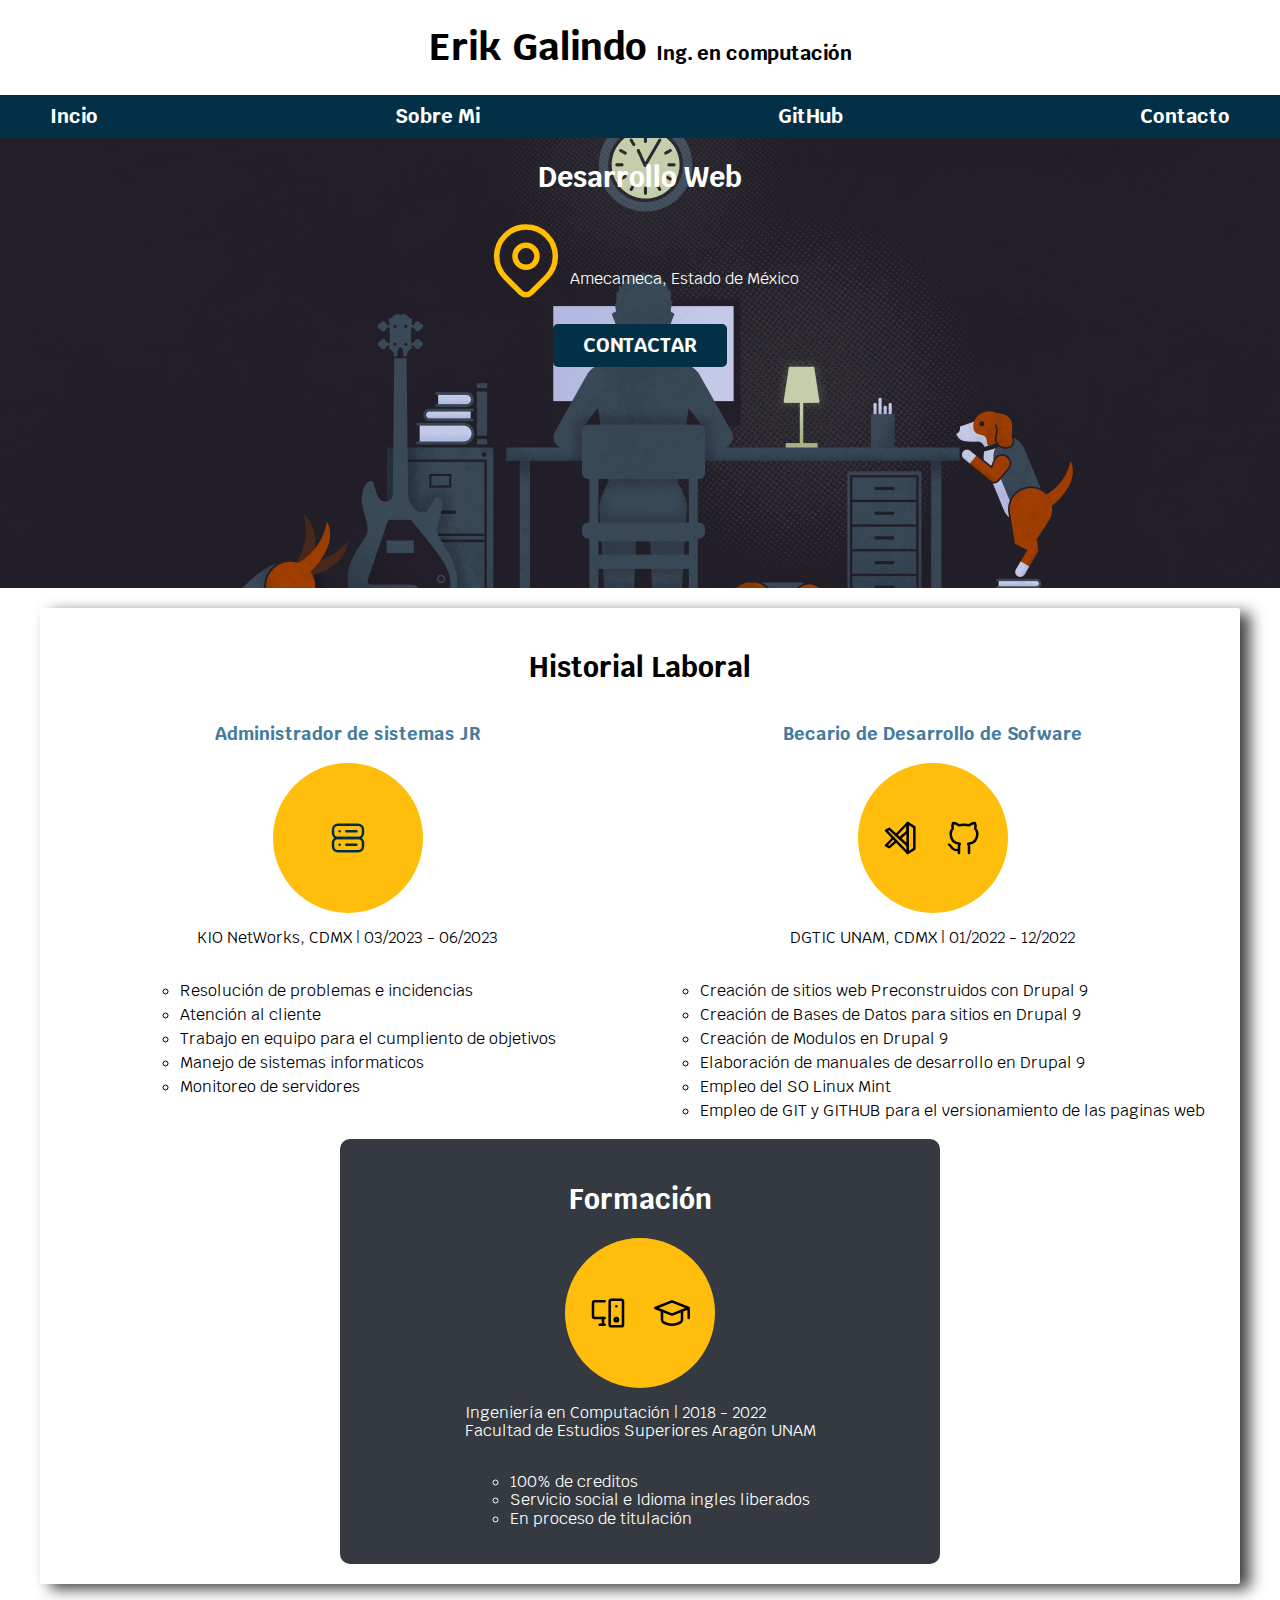
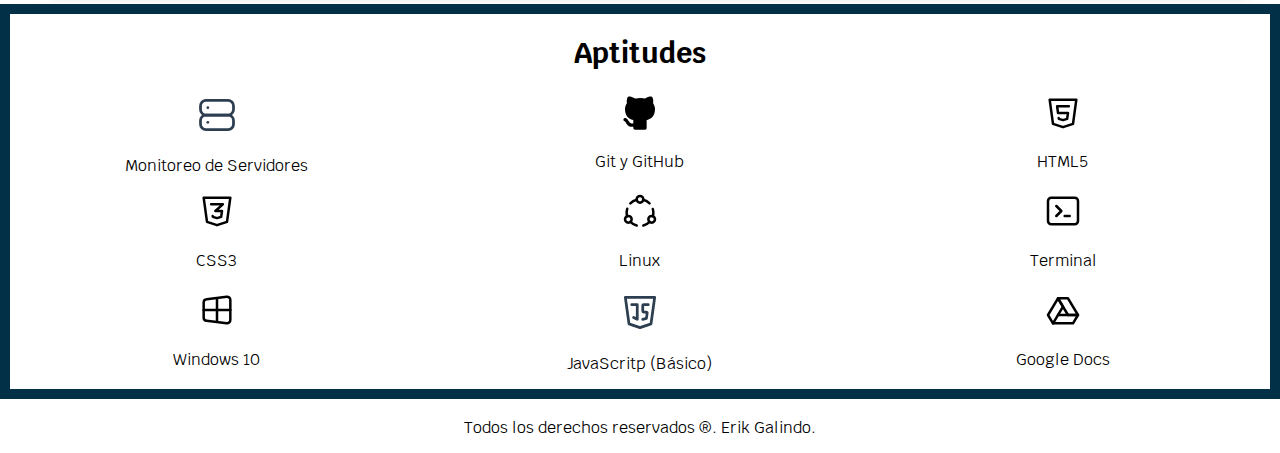
==== index.html @ aedd3368 "Agregando enlace al boton de contacto" ====
<!DOCTYPE html>
<html lang="en">

<head>
    <meta charset="UTF-8">
    <meta name="viewport" content="width=device-width, initial-scale=1.0">
    <title>Mi primer CV en Web</title>
    <link rel="stylesheet" href="./css/normalize.css" as="style">
    <link rel="stylesheet" href="./css/normalize.css">
    <link rel="preconnect" href="https://fonts.googleapis.com">
    <link rel="preconnect" href="https://fonts.gstatic.com" crossorigin>
    <link
        href="https://fonts.googleapis.com/css2?family=Krub:wght@700&family=Staatliches&family=Work+Sans:wght@300&display=swap"
        rel="stylesheet">
    <link rel="stylesheet" href="./css/styles.css">
</head>

<body>
    <header>
        <h1 class="titulo">Erik Galindo <span>Ing. en computación</span></h1>
    </header>

    <div class="nav-bg">
        <nav class="navegacion-principal contenedor">
            <a href="#" target="_blank">Incio</a>
            <a href="#" target="_blank">Sobre Mi</a>
            <a href="#" target="_blank">GitHub</a>
            <a href="#" target="_blank">Contacto</a>
        </nav>
    </div>

    <section class="hero">
        <div class="contenido-hero">
            <h2>Desarrollo Web</h2>
            <div class="ubicacion">
                <svg xmlns="http://www.w3.org/2000/svg" class="icon icon-tabler icon-tabler-map-pin" width="88"
                    height="88" viewBox="0 0 24 24" stroke-width="1.5" stroke="#ffbf00" fill="none"
                    stroke-linecap="round" stroke-linejoin="round">
                    <path stroke="none" d="M0 0h24v24H0z" fill="none" />
                    <path d="M9 11a3 3 0 1 0 6 0a3 3 0 0 0 -6 0" />
                    <path d="M17.657 16.657l-4.243 4.243a2 2 0 0 1 -2.827 0l-4.244 -4.243a8 8 0 1 1 11.314 0z" />
                </svg>
                <p> Amecameca, Estado de México</p>
            </div>
            <a class="boton" href="https://wa.me/5635908563">Contactar</a>
        </div>
    </section>

    <main class="contenedor sombra">
        <h2>Historial Laboral</h2>
        <div class="historial-laboral">
            <section class="historia-laboral">
                <h3>Administrador de sistemas JR</h3>
                <div class="iconos">
                    <svg xmlns="http://www.w3.org/2000/svg" class="icon icon-tabler icon-tabler-server-2" width="40"
                        height="40" viewBox="0 0 24 24" stroke-width="1.5" stroke="#003049" fill="none"
                        stroke-linecap="round" stroke-linejoin="round">
                        <path stroke="none" d="M0 0h24v24H0z" fill="none" />
                        <path d="M3 4m0 3a3 3 0 0 1 3 -3h12a3 3 0 0 1 3 3v2a3 3 0 0 1 -3 3h-12a3 3 0 0 1 -3 -3z" />
                        <path d="M3 12m0 3a3 3 0 0 1 3 -3h12a3 3 0 0 1 3 3v2a3 3 0 0 1 -3 3h-12a3 3 0 0 1 -3 -3z" />
                        <path d="M7 8l0 .01" />
                        <path d="M7 16l0 .01" />
                        <path d="M11 8h6" />
                        <path d="M11 16h6" />
                    </svg>
                </div>

                <p>KIO NetWorks, CDMX | 03/2023 - 06/2023</p>
                <ul>
                    <li>Resolución de problemas e incidencias</li>
                    <li>Atención al cliente</li>
                    <li>Trabajo en equipo para el cumpliento de objetivos</li>
                    <li>Manejo de sistemas informaticos</li>
                    <li>Monitoreo de servidores</li>
                </ul>
            </section>

            <section class="historia-laboral">
                <h3>Becario de Desarrollo de Sofware</h3>
                <div class="iconos">
                    <svg xmlns="http://www.w3.org/2000/svg" class="icon icon-tabler icon-tabler-brand-vscode" width="40"
                        height="40" viewBox="0 0 24 24" stroke-width="1.5" stroke="#000000" fill="none"
                        stroke-linecap="round" stroke-linejoin="round">
                        <path stroke="none" d="M0 0h24v24H0z" fill="none" />
                        <path d="M16 3v18l4 -2.5v-13z" />
                        <path
                            d="M9.165 13.903l-4.165 3.597l-2 -1l4.333 -4.5m1.735 -1.802l6.932 -7.198v5l-4.795 4.141" />
                        <path d="M16 16.5l-11 -10l-2 1l13 13.5" />
                    </svg>
                    <svg xmlns="http://www.w3.org/2000/svg" class="icon icon-tabler icon-tabler-brand-github" width="40"
                        height="40" viewBox="0 0 24 24" stroke-width="1.5" stroke="#000000" fill="none"
                        stroke-linecap="round" stroke-linejoin="round">
                        <path stroke="none" d="M0 0h24v24H0z" fill="none" />
                        <path
                            d="M9 19c-4.3 1.4 -4.3 -2.5 -6 -3m12 5v-3.5c0 -1 .1 -1.4 -.5 -2c2.8 -.3 5.5 -1.4 5.5 -6a4.6 4.6 0 0 0 -1.3 -3.2a4.2 4.2 0 0 0 -.1 -3.2s-1.1 -.3 -3.5 1.3a12.3 12.3 0 0 0 -6.2 0c-2.4 -1.6 -3.5 -1.3 -3.5 -1.3a4.2 4.2 0 0 0 -.1 3.2a4.6 4.6 0 0 0 -1.3 3.2c0 4.6 2.7 5.7 5.5 6c-.6 .6 -.6 1.2 -.5 2v3.5" />
                    </svg>
                </div>
                <p>DGTIC UNAM, CDMX | 01/2022 - 12/2022</p>
                <ul>
                    <li>Creación de sitios web Preconstruidos con Drupal 9</li>
                    <li>Creación de Bases de Datos para sitios en Drupal 9</li>
                    <li>Creación de Modulos en Drupal 9</li>
                    <li>Elaboración de manuales de desarrollo en Drupal 9</li>
                    <li>Empleo del SO Linux Mint</li>
                    <li>Empleo de GIT y GITHUB para el versionamiento de las paginas web</li>
                </ul>
            </section>
        </div>

        <section class="formacion">
            <h2>Formación</h2>
            <div class="iconos">
                <svg xmlns="http://www.w3.org/2000/svg" class="icon icon-tabler icon-tabler-devices-2" width="40"
                    height="40" viewBox="0 0 24 24" stroke-width="1.5" stroke="#000000" fill="none"
                    stroke-linecap="round" stroke-linejoin="round">
                    <path stroke="none" d="M0 0h24v24H0z" fill="none" />
                    <path d="M10 15h-6a1 1 0 0 1 -1 -1v-8a1 1 0 0 1 1 -1h6" />
                    <path d="M13 4m0 1a1 1 0 0 1 1 -1h6a1 1 0 0 1 1 1v14a1 1 0 0 1 -1 1h-6a1 1 0 0 1 -1 -1z" />
                    <path d="M7 19l3 0" />
                    <path d="M17 8l0 .01" />
                    <path d="M17 16m-1 0a1 1 0 1 0 2 0a1 1 0 1 0 -2 0" />
                    <path d="M9 15l0 4" />
                </svg>
                <svg xmlns="http://www.w3.org/2000/svg" class="icon icon-tabler icon-tabler-school" width="40"
                    height="40" viewBox="0 0 24 24" stroke-width="1.5" stroke="#000000" fill="none"
                    stroke-linecap="round" stroke-linejoin="round">
                    <path stroke="none" d="M0 0h24v24H0z" fill="none" />
                    <path d="M22 9l-10 -4l-10 4l10 4l10 -4v6" />
                    <path d="M6 10.6v5.4a6 3 0 0 0 12 0v-5.4" />
                </svg>
            </div>

            <p>
                Ingeniería en Computación | 2018 - 2022
                <br>
                Facultad de Estudios Superiores Aragón UNAM
            </p>

            <ul class="trayectoria">
                <li>100% de creditos</li>
                <li>Servicio social e Idioma ingles liberados</li>
                <li>En proceso de titulación</li>
            </ul>
        </section>


    </main>

    <section class="aptitudes">
        <h2>Aptitudes</h2>
        <div class="habilidades">
            <div class="habilidad">
                <svg xmlns="http://www.w3.org/2000/svg" class="icon icon-tabler icon-tabler-server" width="44"
                    height="44" viewBox="0 0 24 24" stroke-width="1.5" stroke="#2c3e50" fill="none"
                    stroke-linecap="round" stroke-linejoin="round">
                    <path stroke="none" d="M0 0h24v24H0z" fill="none" />
                    <path d="M3 4m0 3a3 3 0 0 1 3 -3h12a3 3 0 0 1 3 3v2a3 3 0 0 1 -3 3h-12a3 3 0 0 1 -3 -3z" />
                    <path d="M3 12m0 3a3 3 0 0 1 3 -3h12a3 3 0 0 1 3 3v2a3 3 0 0 1 -3 3h-12a3 3 0 0 1 -3 -3z" />
                    <path d="M7 8l0 .01" />
                    <path d="M7 16l0 .01" />
                </svg>
                <p>Monitoreo de Servidores</p>
            </div>
            <div class="habilidad">
                <svg xmlns="http://www.w3.org/2000/svg" class="icon icon-tabler icon-tabler-brand-github-filled"
                    width="40" height="40" viewBox="0 0 24 24" stroke-width="1.5" stroke="#000000" fill="none"
                    stroke-linecap="round" stroke-linejoin="round">
                    <path stroke="none" d="M0 0h24v24H0z" fill="none" />
                    <path
                        d="M5.315 2.1c.791 -.113 1.9 .145 3.333 .966l.272 .161l.16 .1l.397 -.083a13.3 13.3 0 0 1 4.59 -.08l.456 .08l.396 .083l.161 -.1c1.385 -.84 2.487 -1.17 3.322 -1.148l.164 .008l.147 .017l.076 .014l.05 .011l.144 .047a1 1 0 0 1 .53 .514a5.2 5.2 0 0 1 .397 2.91l-.047 .267l-.046 .196l.123 .163c.574 .795 .93 1.728 1.03 2.707l.023 .295l.007 .272c0 3.855 -1.659 5.883 -4.644 6.68l-.245 .061l-.132 .029l.014 .161l.008 .157l.004 .365l-.002 .213l-.003 3.834a1 1 0 0 1 -.883 .993l-.117 .007h-6a1 1 0 0 1 -.993 -.883l-.007 -.117v-.734c-1.818 .26 -3.03 -.424 -4.11 -1.878l-.535 -.766c-.28 -.396 -.455 -.579 -.589 -.644l-.048 -.019a1 1 0 0 1 .564 -1.918c.642 .188 1.074 .568 1.57 1.239l.538 .769c.76 1.079 1.36 1.459 2.609 1.191l.001 -.678l-.018 -.168a5.03 5.03 0 0 1 -.021 -.824l.017 -.185l.019 -.12l-.108 -.024c-2.976 -.71 -4.703 -2.573 -4.875 -6.139l-.01 -.31l-.004 -.292a5.6 5.6 0 0 1 .908 -3.051l.152 -.222l.122 -.163l-.045 -.196a5.2 5.2 0 0 1 .145 -2.642l.1 -.282l.106 -.253a1 1 0 0 1 .529 -.514l.144 -.047l.154 -.03z"
                        stroke-width="0" fill="currentColor" />
                </svg>
                <p>Git y GitHub</p>
            </div>
            <div class="habilidad">
                <svg xmlns="http://www.w3.org/2000/svg" class="icon icon-tabler icon-tabler-brand-html5" width="40"
                    height="40" viewBox="0 0 24 24" stroke-width="1.5" stroke="#000000" fill="none"
                    stroke-linecap="round" stroke-linejoin="round">
                    <path stroke="none" d="M0 0h24v24H0z" fill="none" />
                    <path d="M20 4l-2 14.5l-6 2l-6 -2l-2 -14.5z" />
                    <path d="M15.5 8h-7l.5 4h6l-.5 3.5l-2.5 .75l-2.5 -.75l-.1 -.5" />
                </svg>
                <p>HTML5</p>
            </div>
            <div class="habilidad">
                <svg xmlns="http://www.w3.org/2000/svg" class="icon icon-tabler icon-tabler-brand-css3" width="40"
                    height="40" viewBox="0 0 24 24" stroke-width="1.5" stroke="#000000" fill="none"
                    stroke-linecap="round" stroke-linejoin="round">
                    <path stroke="none" d="M0 0h24v24H0z" fill="none" />
                    <path d="M20 4l-2 14.5l-6 2l-6 -2l-2 -14.5z" />
                    <path d="M8.5 8h7l-4.5 4h4l-.5 3.5l-2.5 .75l-2.5 -.75l-.1 -.5" />
                </svg>
                <p>CSS3</p>
            </div>
            <div class="habilidad">
                <svg xmlns="http://www.w3.org/2000/svg" class="icon icon-tabler icon-tabler-brand-ubuntu" width="40"
                    height="40" viewBox="0 0 24 24" stroke-width="1.5" stroke="#000000" fill="none"
                    stroke-linecap="round" stroke-linejoin="round">
                    <path stroke="none" d="M0 0h24v24H0z" fill="none" />
                    <path d="M12 5m-2 0a2 2 0 1 0 4 0a2 2 0 1 0 -4 0" />
                    <path
                        d="M17.723 7.41a7.992 7.992 0 0 0 -3.74 -2.162m-3.971 0a7.993 7.993 0 0 0 -3.789 2.216m-1.881 3.215a8 8 0 0 0 -.342 2.32c0 .738 .1 1.453 .287 2.132m1.96 3.428a7.993 7.993 0 0 0 3.759 2.19m4 0a7.993 7.993 0 0 0 3.747 -2.186m1.962 -3.43a8.008 8.008 0 0 0 .287 -2.131c0 -.764 -.107 -1.503 -.307 -2.203" />
                    <path d="M5 17m-2 0a2 2 0 1 0 4 0a2 2 0 1 0 -4 0" />
                    <path d="M19 17m-2 0a2 2 0 1 0 4 0a2 2 0 1 0 -4 0" />
                </svg>
                <p>Linux</p>
            </div>
            <div class="habilidad">
                <svg xmlns="http://www.w3.org/2000/svg" class="icon icon-tabler icon-tabler-terminal-2" width="40"
                    height="40" viewBox="0 0 24 24" stroke-width="1.5" stroke="#000000" fill="none"
                    stroke-linecap="round" stroke-linejoin="round">
                    <path stroke="none" d="M0 0h24v24H0z" fill="none" />
                    <path d="M8 9l3 3l-3 3" />
                    <path d="M13 15l3 0" />
                    <path d="M3 4m0 2a2 2 0 0 1 2 -2h14a2 2 0 0 1 2 2v12a2 2 0 0 1 -2 2h-14a2 2 0 0 1 -2 -2z" />
                </svg>
                <p>Terminal</p>
            </div>
            <div class="habilidad">
                <svg xmlns="http://www.w3.org/2000/svg" class="icon icon-tabler icon-tabler-brand-windows" width="40"
                    height="40" viewBox="0 0 24 24" stroke-width="1.5" stroke="#000000" fill="none"
                    stroke-linecap="round" stroke-linejoin="round">
                    <path stroke="none" d="M0 0h24v24H0z" fill="none" />
                    <path
                        d="M17.8 20l-12 -1.5c-1 -.1 -1.8 -.9 -1.8 -1.9v-9.2c0 -1 .8 -1.8 1.8 -1.9l12 -1.5c1.2 -.1 2.2 .8 2.2 1.9v12.1c0 1.2 -1.1 2.1 -2.2 1.9z" />
                    <path d="M12 5l0 14" />
                    <path d="M4 12l16 0" />
                </svg>
                <p>Windows 10</p>
            </div>
            <div class="habilidad">
                <svg xmlns="http://www.w3.org/2000/svg" class="icon icon-tabler icon-tabler-brand-javascript" width="44"
                    height="44" viewBox="0 0 24 24" stroke-width="1.5" stroke="#2c3e50" fill="none"
                    stroke-linecap="round" stroke-linejoin="round">
                    <path stroke="none" d="M0 0h24v24H0z" fill="none" />
                    <path d="M20 4l-2 14.5l-6 2l-6 -2l-2 -14.5z" />
                    <path d="M7.5 8h3v8l-2 -1" />
                    <path
                        d="M16.5 8h-2.5a.5 .5 0 0 0 -.5 .5v3a.5 .5 0 0 0 .5 .5h1.423a.5 .5 0 0 1 .495 .57l-.418 2.93l-2 .5" />
                </svg>
                <p>JavaScritp (Básico)</p>
            </div>
            <div class="habilidad">
                <svg xmlns="http://www.w3.org/2000/svg" class="icon icon-tabler icon-tabler-brand-google-drive"
                    width="40" height="40" viewBox="0 0 24 24" stroke-width="1.5" stroke="#000000" fill="none"
                    stroke-linecap="round" stroke-linejoin="round">
                    <path stroke="none" d="M0 0h24v24H0z" fill="none" />
                    <path d="M12 10l-6 10l-3 -5l6 -10z" />
                    <path d="M9 15h12l-3 5h-12" />
                    <path d="M15 15l-6 -10h6l6 10z" />
                </svg>
                <p>Google Docs</p>
            </div>
        </div>

    </section>

    <footer class="pie-pagina">
        <p>
            Todos los derechos reservados &reg;. Erik Galindo.
        </p>
    </footer>

</body>

</html>
---- css/styles.css ----
/*Definiendo varibles para emplear en los estilos*/
:root {
  --blanco: #ffffff;
  --azul: #023047;
  --amarillo: #fca311;
  --iconos: #ffbe0b;
  --formacion: #343a40;
  --historial-lab: #457b9d;
}

/*Añadiendo estilos generales al proyecto*/
html {
  /*
    Lo que hacemos es formatear el valor de 1rem = 16px
    , es decir, que 1 rem equivalga a 10px, ya que el
    62.5% de 16px son 10px 

    62.5(hmtl) x 16(body) = 1000
    1000 / 100 = 10px
    */
  font-size: 62.5%;

  /*De finiendo la familia tipografica para todo el documento*/
  font-family: "Krub", sans-serif;

  /*Hack para solucionar el problema del BoxModel*/
  box-sizing: border-box;
}

/*Agregando la tipografia*/

h1 {
  font-size: 3.8rem;
}

h2 {
  font-size: 2.8rem;
}

h3 {
  font-size: 1.8rem;
}

h1,
h2,
h3 {
  text-align: center;
}

*,
*::before,
*::after {
  /*
    Segunda parte del Hack para solucionar los problemas 
    del BoxModel

    Esto significa que todos los elementos que se creen antes 
    o depues emplearan la propiedad BORDER-BOX, del elemento raiz
    */
  box-sizing: inherit;
}

body {
  font-size: 16px;
}

h1.titulo {
  font-weight: bold;
}

h1.titulo span {
  font-size: 2rem;
}

.contenedor {
  max-width: 120rem;
  margin: 0 auto;
}

.navegacion-principal a {
  color: var(--blanco);
  font-size: 2rem;
  font-weight: bold;
  padding: 1rem;
  text-decoration: none;
}

.navegacion-principal a:hover {
  background-color: var(--amarillo);
  transition: all 0.5s ease;
}

.nav-bg {
  background-color: var(--azul);
}
.navegacion-principal {
  display: flex;
  justify-content: space-between;
}

/*Añadiendo estilos a la seccion de "Desarrollo web"*/
.hero {
  background: url("../assets/images/computer.jpg") no-repeat 100%;
  background-size: cover;

  
  height: 45rem;
  margin-bottom: 2rem;
}

.contenido-hero h2,
.contenido-hero p {
  color: var(--blanco);
}


.boton {
  color: var(--blanco);
  text-decoration: none;
  background-color: var(--azul);
  text-transform: uppercase;
  padding: 1rem 3rem;
  font-weight: bold;
  font-size: 2rem;
  width: auto;
  text-align: center;
  border-radius: 0.5rem;
  border: none;
  margin-top: 2rem;
}
.contenido-hero a:hover {
  color: var(--amarillo);
  transition: all 0.5s ease;
}

.contenido-hero {
  display: flex;
  flex-direction: column;
  align-items: center;
}

/*Empleando flexbox, para alinear el icono de la ubicación
y el texto de parrafo de la misma*/
.ubicacion {
  display: flex;
  align-items: flex-end;
}

/*Estilos y estrutura correspondientes a la seccion principal*/

.sombra {
  -webkit-box-shadow: 10px 5px 15px 0px rgba(0, 0, 0, 0.75);
  -moz-box-shadow: 10px 5px 15px 0px rgba(0, 0, 0, 0.75);
  box-shadow: 10px 5px 15px 0px rgba(0, 0, 0, 0.75);
  padding: 2rem;
  border-radius: 0.2rem;
}

/*Añadiendo color a los encabezados de HISTORIAL LABORAL*/
.historia-laboral h3 {
    color: var(--historial-lab);
}

.historia-laboral {
    display: flex;
    flex-direction: column;
    align-items: center;
}

.historial-laboral {
    display: grid;
    grid-template-columns: 1fr 1fr;

    /*Defineindo el espacio entre el borde las celdas y el contenido de la misma*/
    column-gap: 1rem;
}

/*Dando fondo y alineación a los iconos*/
.iconos {
    width: 15rem;
    height: 15rem;
    display: flex;
    justify-content: space-evenly;
    align-items: center;
    background-color: var(--iconos);
    border-radius: 50%;
}

.formacion h2 {
    color: var(--blanco);
}

.formacion {
    background-color: var(--formacion);
    width: min(60rem, 100%);
    padding: 2rem;
    margin: 0 auto;
    border-radius: 1rem;

    /*
    Añadiendo FLEXBOX, para alinear el icono y texto
    */
    display: flex;
    flex-direction: column;
    align-items: center;
}

.formacion p{
    color: var(--blanco);
}

.historia-laboral ul {
    list-style-type: circle;
}

.historia-laboral ul li {
    line-height: 1.5;
}

.trayectoria li {
    color: var(--blanco);
    list-style-type: circle;
}

.aptitudes {
    border: 1rem solid var(--azul);
    margin: 2rem auto;
}

.habilidades {
    display: grid;
    grid-template-columns: 1fr 1fr 1fr;
    grid-template-rows: 1fr 1fr 1fr;
    column-gap: 1rem;
}

.habilidad{
    text-align: center;
}


/*Alineando el texto del pie de página*/

footer p {
    text-align: center;
}
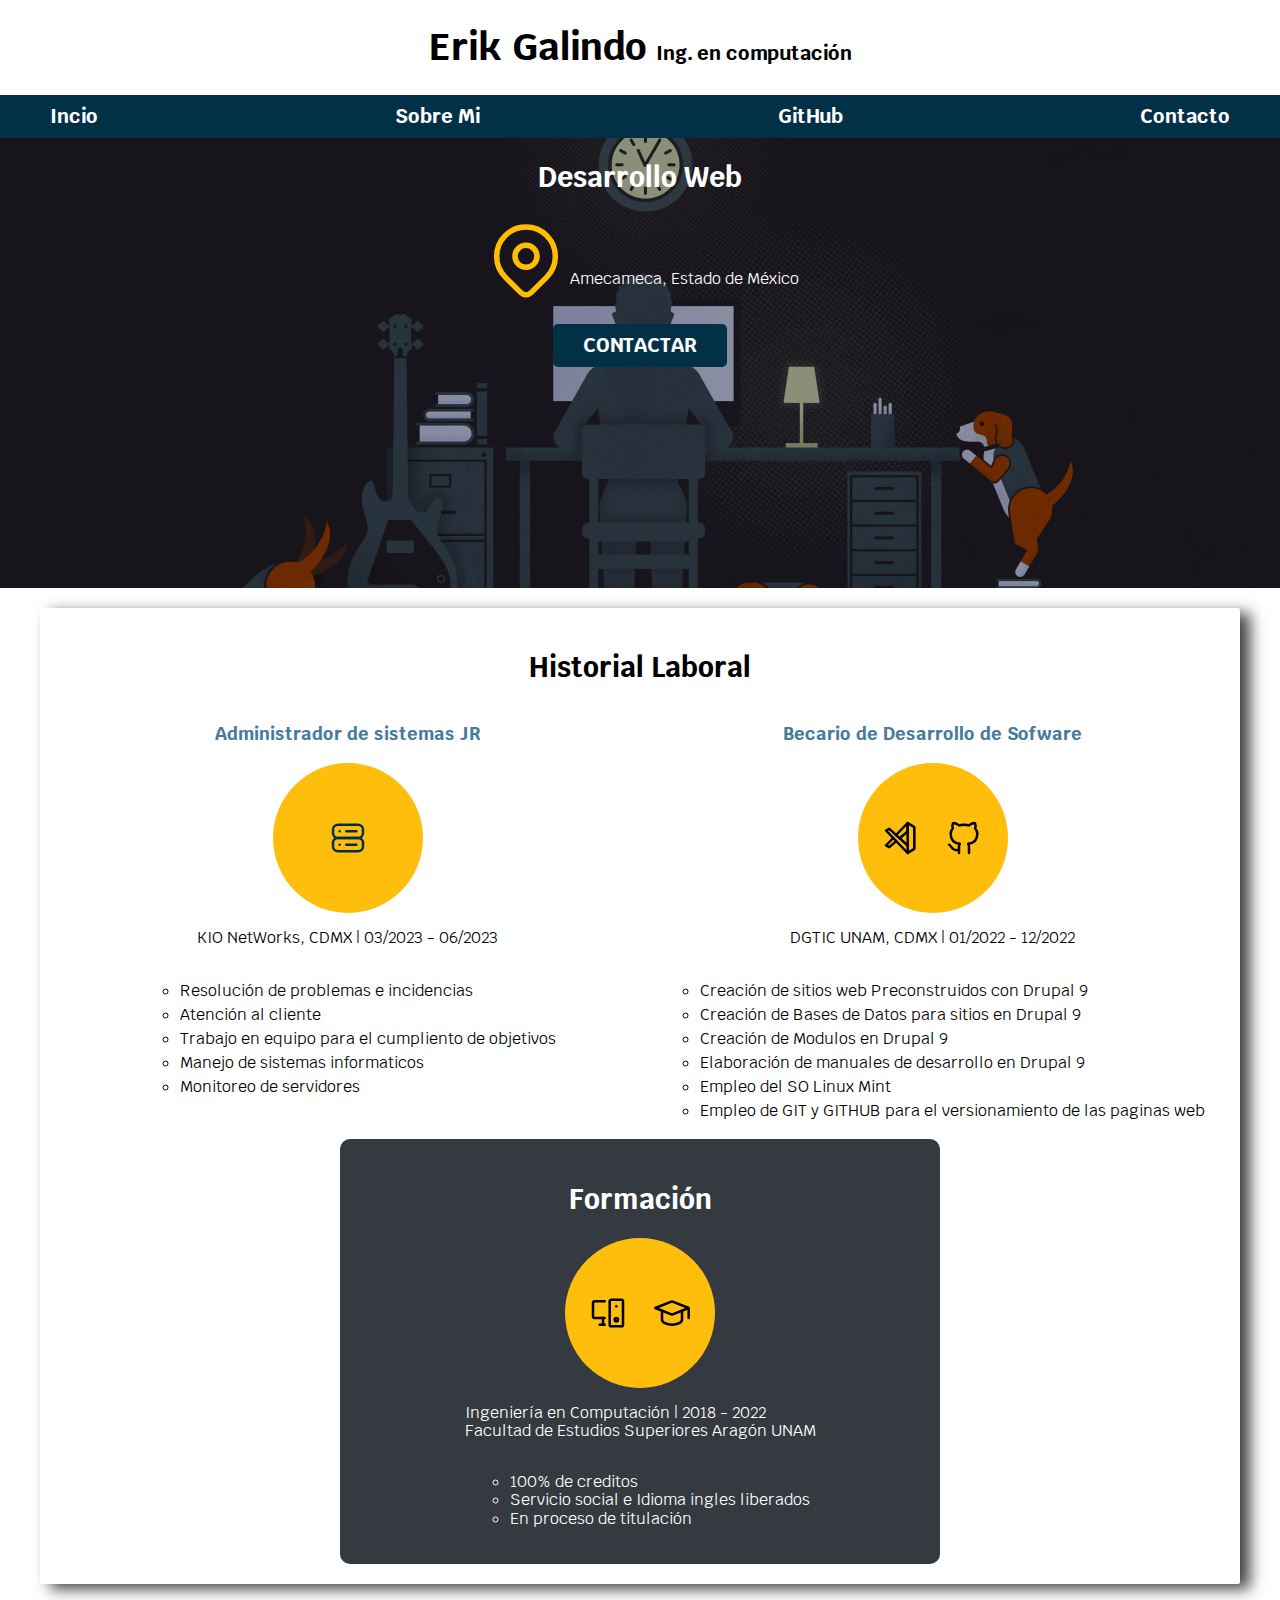
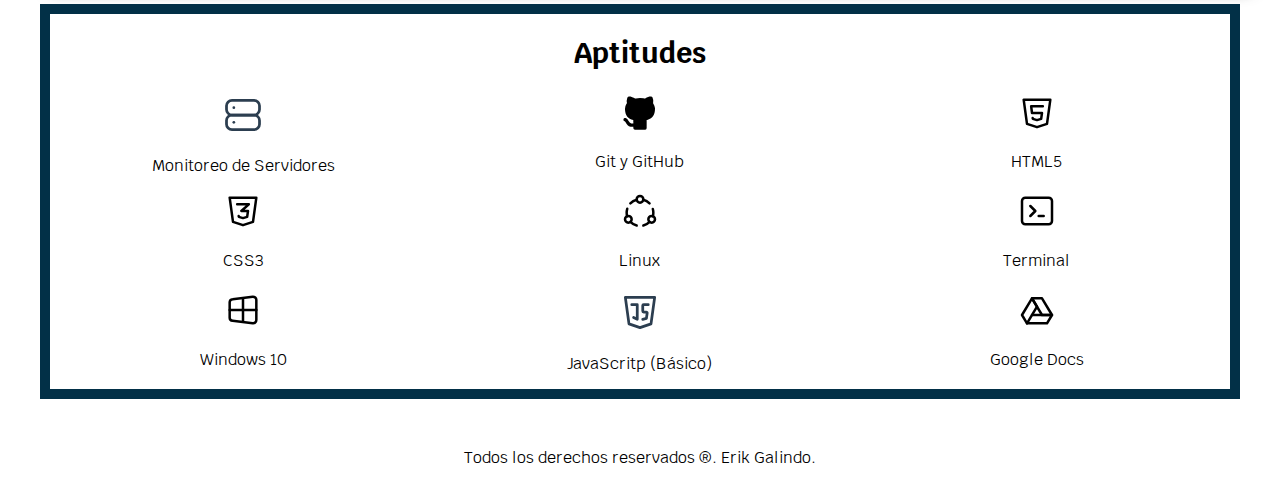
==== commit dd21e6cd: "Modificando el title" ====
--- a/index.html
+++ b/index.html
@@ -4,7 +4,7 @@
 <head>
     <meta charset="UTF-8">
     <meta name="viewport" content="width=device-width, initial-scale=1.0">
-    <title>Mi primer CV en Web</title>
+    <title>Mi CV</title>
     <link rel="stylesheet" href="./css/normalize.css" as="style">
     <link rel="stylesheet" href="./css/normalize.css">
     <link rel="preconnect" href="https://fonts.googleapis.com">
@@ -22,10 +22,10 @@
 
     <div class="nav-bg">
         <nav class="navegacion-principal contenedor">
-            <a href="#" target="_blank">Incio</a>
-            <a href="#" target="_blank">Sobre Mi</a>
-            <a href="#" target="_blank">GitHub</a>
-            <a href="#" target="_blank">Contacto</a>
+            <a href="./index.html" target="_self">Incio</a>
+            <a href="./pages/sobre-mi.html" target="_blank">Sobre Mi</a>
+            <a href="https://github.com/ErikGear" target="_blank">GitHub</a>
+            <a href="mailto:erikgalindo23@aragon.unam.mx?subject=Asunto&body=descripcion" target="_blank">Contacto</a>
         </nav>
     </div>
 
--- a/css/styles.css
+++ b/css/styles.css
@@ -106,6 +106,7 @@
   
   height: 45rem;
   margin-bottom: 2rem;
+  position: relative;
 }
 
 .contenido-hero h2,
@@ -134,6 +135,13 @@
 }
 
 .contenido-hero {
+  position: absolute;
+
+  /*Agregando transparencia al fondo*/
+  background-color: rgba(0, 0, 0, 0.3);
+  width: 100%;
+  height: 100%;
+
   display: flex;
   flex-direction: column;
   align-items: center;
@@ -224,6 +232,7 @@
 
 .aptitudes {
     border: 1rem solid var(--azul);
+    max-width: 120rem;
     margin: 2rem auto;
 }
 
@@ -241,6 +250,10 @@
 
 /*Alineando el texto del pie de página*/
 
+footer {
+  margin-top: 5rem;
+}
+
 footer p {
     text-align: center;
 }
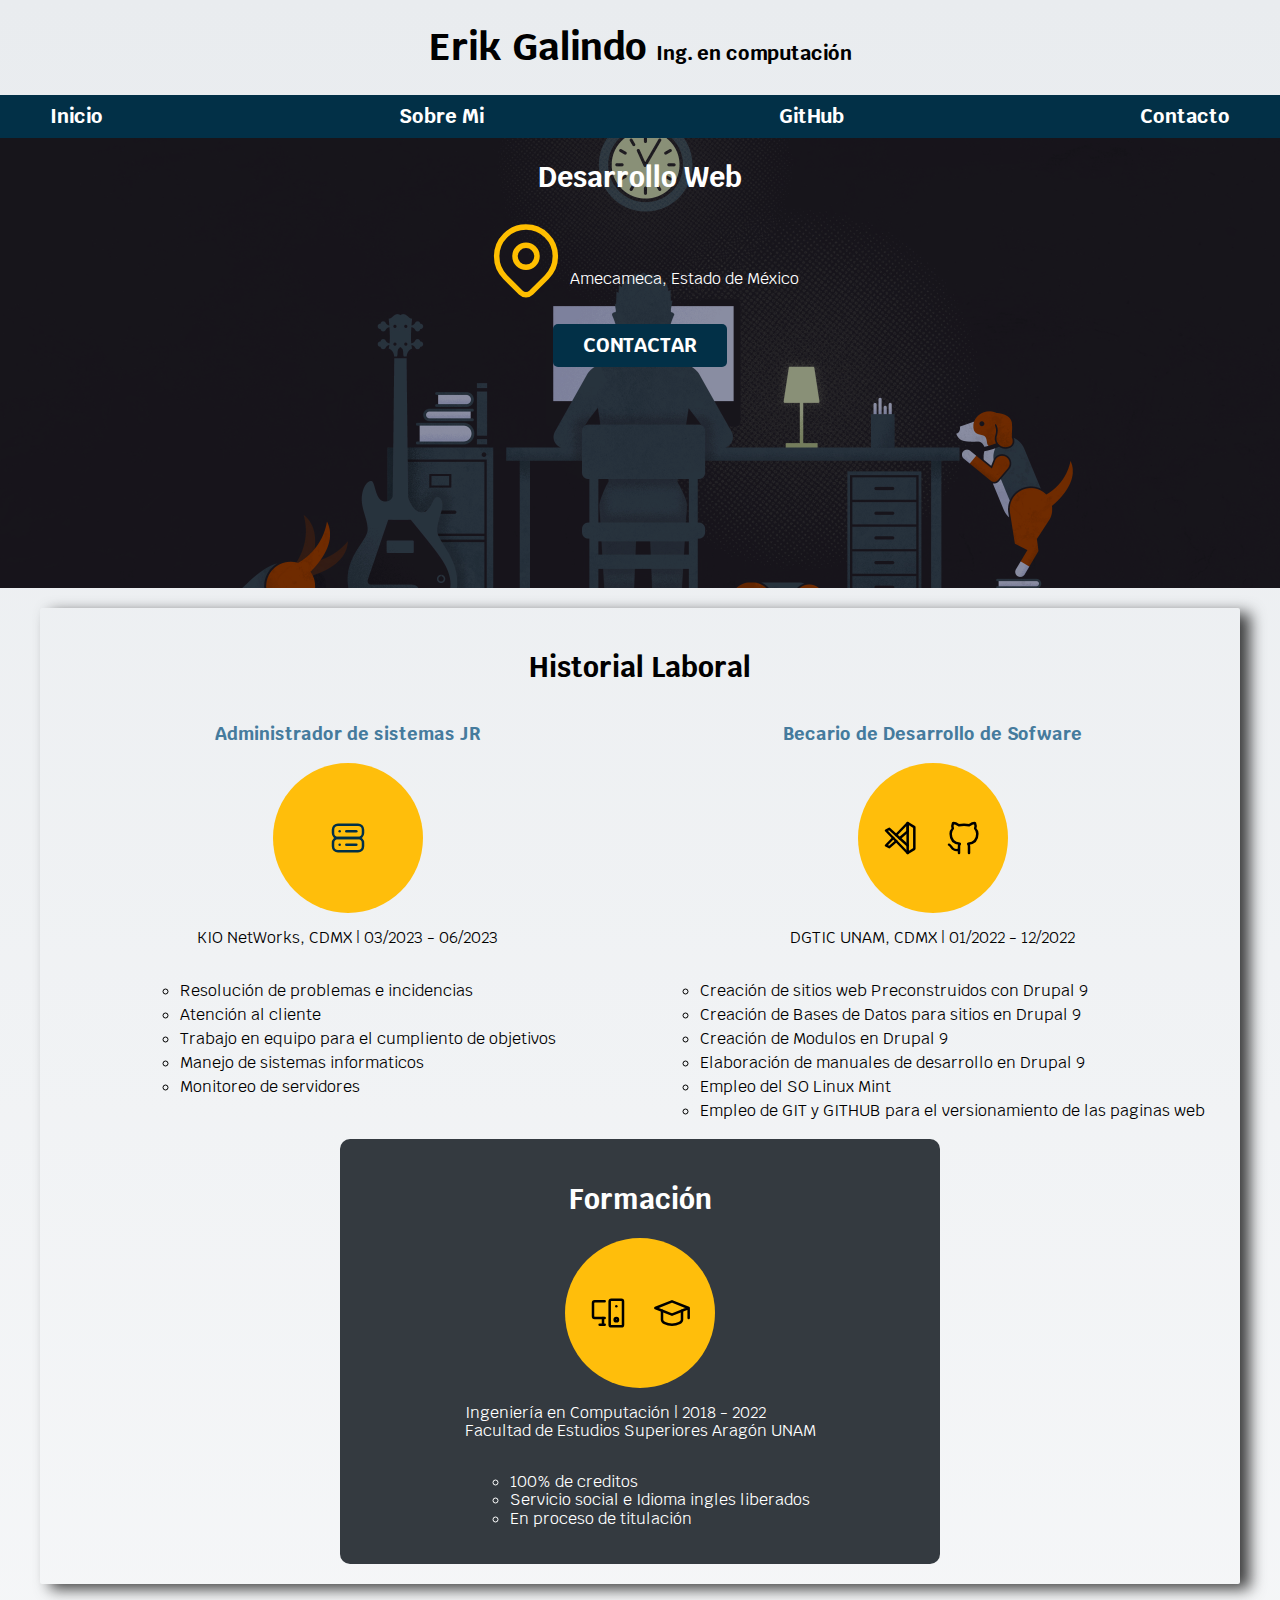
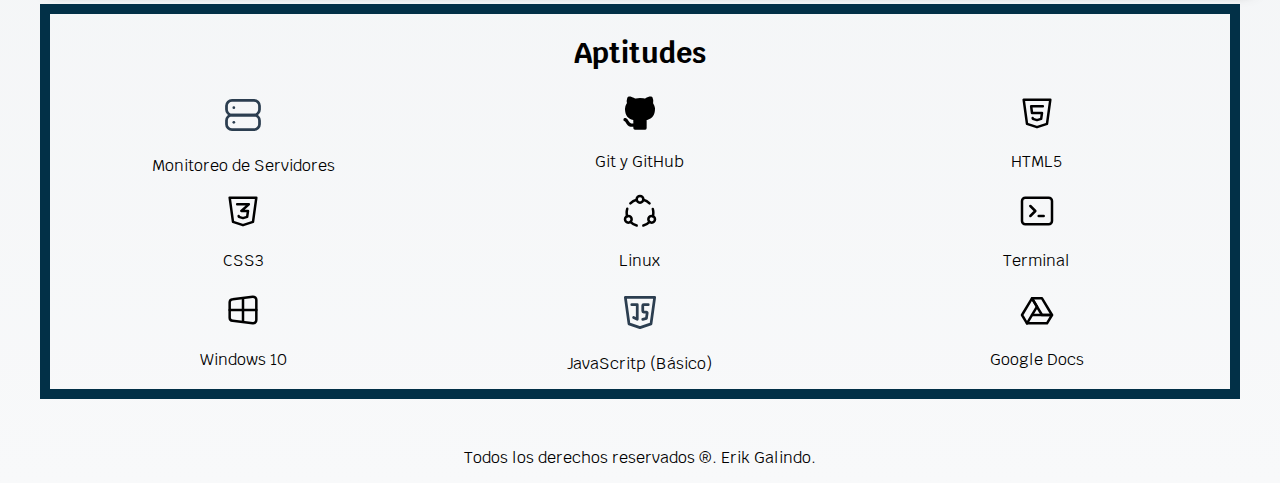
==== commit 0029ed1d: "correciones tipograficas" ====
--- a/index.html
+++ b/index.html
@@ -22,7 +22,7 @@
 
     <div class="nav-bg">
         <nav class="navegacion-principal contenedor">
-            <a href="./index.html" target="_self">Incio</a>
+            <a href="./index.html" target="_self">Inicio</a>
             <a href="./pages/sobre-mi.html" target="_blank">Sobre Mi</a>
             <a href="https://github.com/ErikGear" target="_blank">GitHub</a>
             <a href="mailto:erikgalindo23@aragon.unam.mx?subject=Asunto&body=descripcion" target="_blank">Contacto</a>
--- a/css/styles.css
+++ b/css/styles.css
@@ -6,6 +6,10 @@
   --iconos: #ffbe0b;
   --formacion: #343a40;
   --historial-lab: #457b9d;
+
+  /*Añadiendo colores de degradado*/
+  --superior: #f8f9fa;
+  --inferior: #e9ecef;
 }
 
 /*Añadiendo estilos generales al proyecto*/
@@ -60,8 +64,11 @@
   box-sizing: inherit;
 }
 
+/*Añadiendo gradiente para establecer un degradado al cuerpo
+de mi pagina web*/
 body {
   font-size: 16px;
+  background: linear-gradient(to top, var(--superior) 0%, var(--inferior) 100%);
 }
 
 h1.titulo {
@@ -244,7 +251,7 @@
 }
 
 .habilidad{
-    text-align: center;
+  text-align: center;
 }
 
 
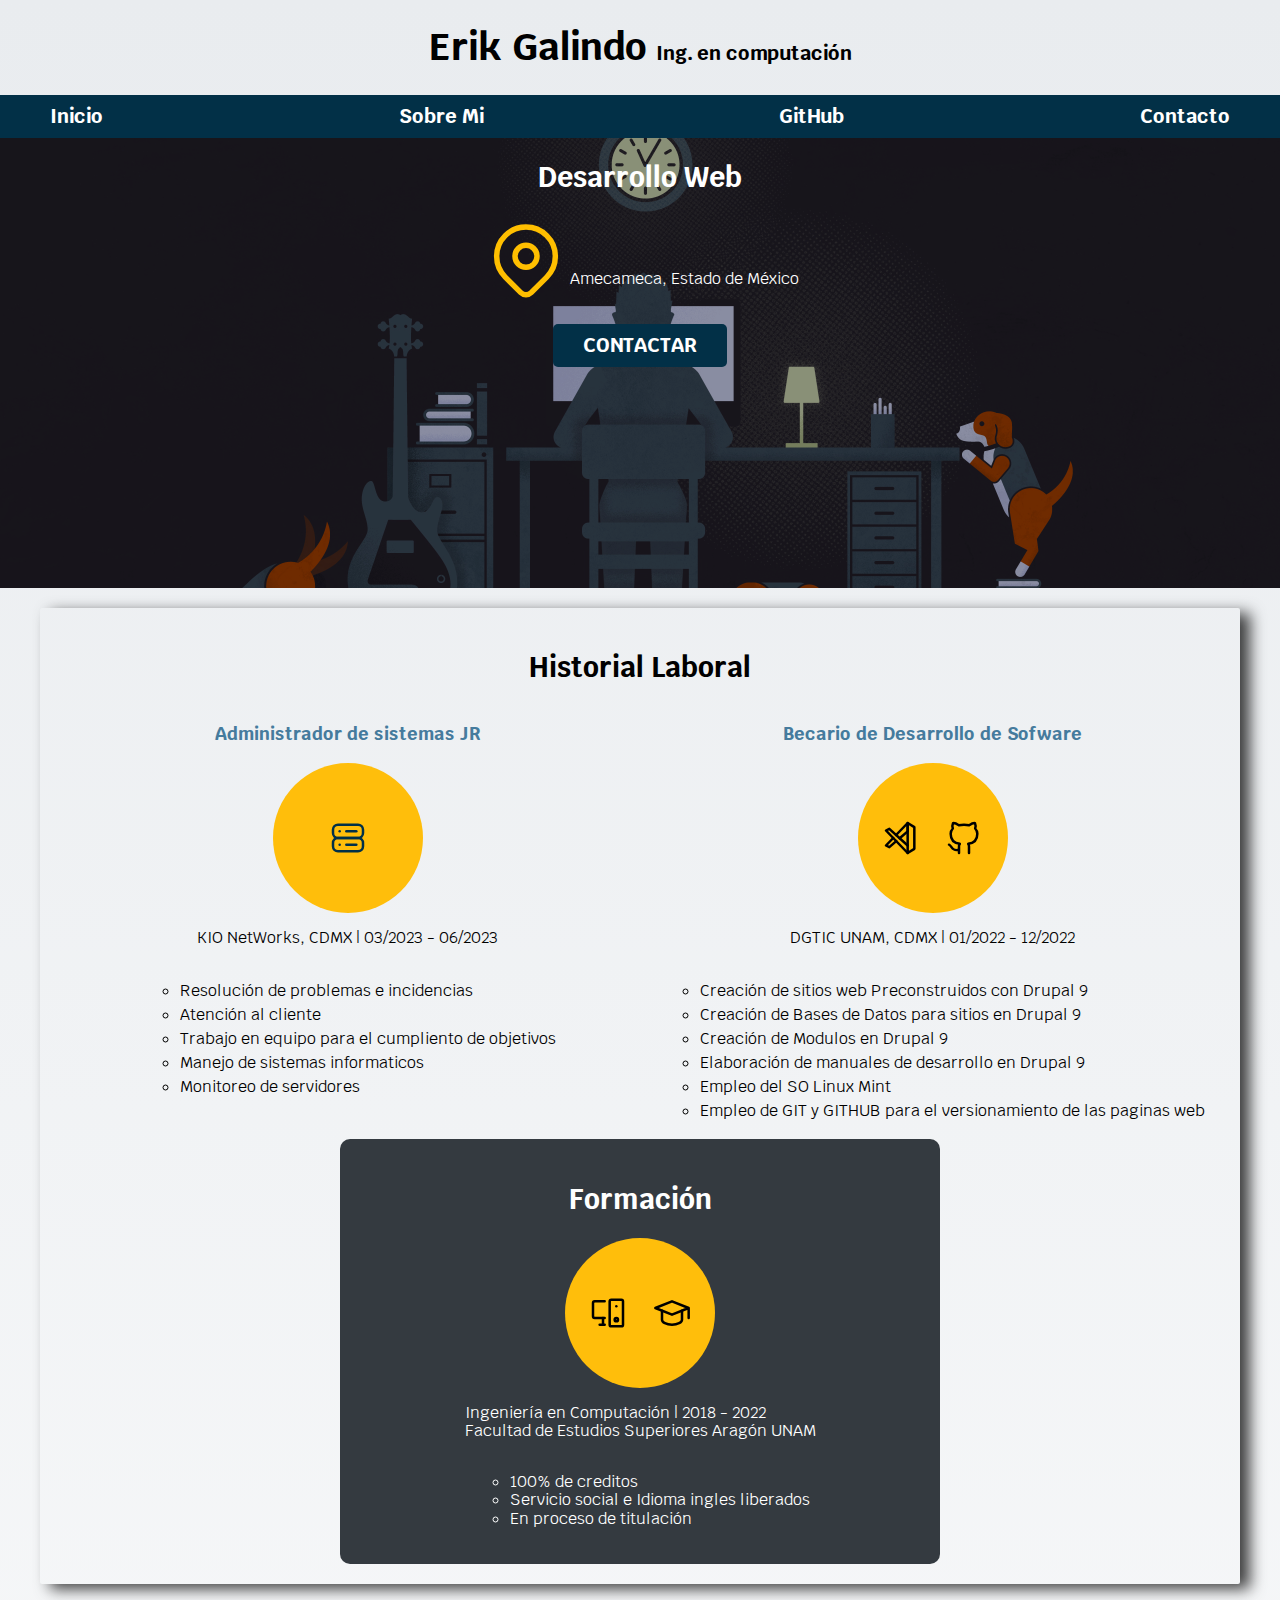
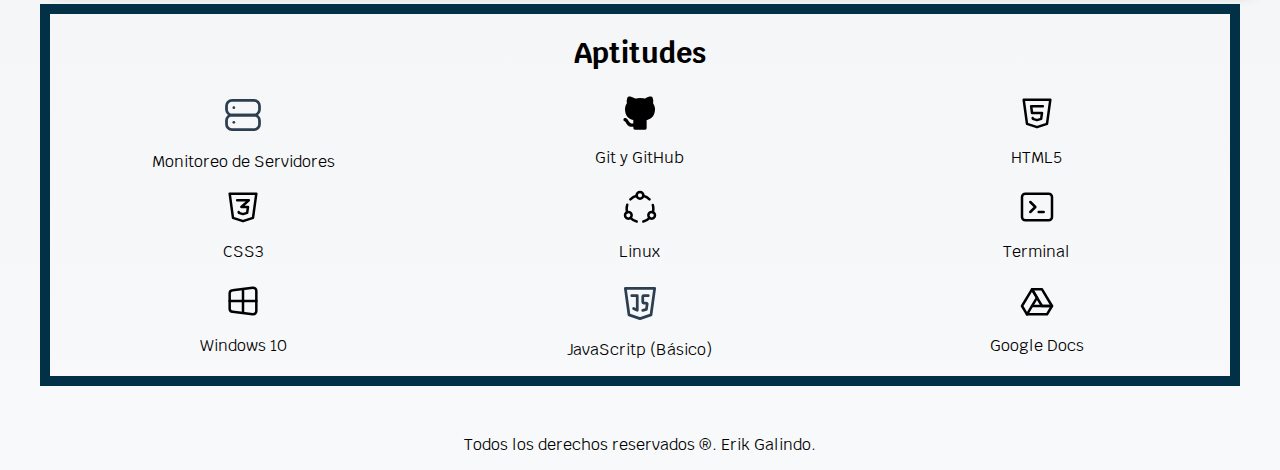
==== commit 1cfb091c: "Versión Beta" ====
--- a/index.html
+++ b/index.html
@@ -13,9 +13,11 @@
         href="https://fonts.googleapis.com/css2?family=Krub:wght@700&family=Staatliches&family=Work+Sans:wght@300&display=swap"
         rel="stylesheet">
     <link rel="stylesheet" href="./css/styles.css">
+    <link rel="icon" href="./assets/icons/cv.png" type="image/png">
 </head>
 
 <body>
+    <!--Mi CV se encuentra en versión BETA, pronto agregare mas actualizaciones y mejoras-->
     <header>
         <h1 class="titulo">Erik Galindo <span>Ing. en computación</span></h1>
     </header>
--- a/css/styles.css
+++ b/css/styles.css
@@ -29,6 +29,16 @@
 
   /*Hack para solucionar el problema del BoxModel*/
   box-sizing: border-box;
+
+  /*
+    Estamos definiendo el scroll en nuetra pagina web, en el eje de las Y,
+    es decir, scroll de forma vertical, podemos hacer el caso contrario en el
+    eje de la X, para realizar scroll horizontal
+
+    el valor de "madatory" nos ayuda a hacer scroll, de una forma mas rapida,
+    tambien podemos emplear el valor de "proximity", esto hara que el scroll sea mas lento.
+    */
+    scroll-snap-type: y mandatory;
 }
 
 /*Agregando la tipografia*/
@@ -102,7 +112,15 @@
 }
 .navegacion-principal {
   display: flex;
-  justify-content: space-between;
+  flex-direction: column;
+  align-items: center;
+  
+}
+@media (min-width: 768px) {
+  .navegacion-principal {
+    flex-direction: row;
+    justify-content: space-between;
+  }
 }
 
 /*Añadiendo estilos a la seccion de "Desarrollo web"*/
@@ -130,12 +148,19 @@
   padding: 1rem 3rem;
   font-weight: bold;
   font-size: 2rem;
-  width: auto;
+  width: 90%;
   text-align: center;
   border-radius: 0.5rem;
   border: none;
   margin-top: 2rem;
 }
+
+@media (min-width: 760px) {
+  .boton{
+    width: auto;
+  }
+}
+
 .contenido-hero a:hover {
   color: var(--amarillo);
   transition: all 0.5s ease;
@@ -182,12 +207,15 @@
     align-items: center;
 }
 
-.historial-laboral {
+/*Añadiendo diseño responsive, mediante MEDIA-QUERYS*/
+@media (min-width: 760px) {
+  .historial-laboral{
     display: grid;
     grid-template-columns: 1fr 1fr;
 
     /*Defineindo el espacio entre el borde las celdas y el contenido de la misma*/
     column-gap: 1rem;
+  }
 }
 
 /*Dando fondo y alineación a los iconos*/
@@ -243,15 +271,21 @@
     margin: 2rem auto;
 }
 
-.habilidades {
+/*Añadiendo diseño responsive*/
+@media (min-width: 760px) { 
+  .habilidades {
     display: grid;
     grid-template-columns: 1fr 1fr 1fr;
     grid-template-rows: 1fr 1fr 1fr;
     column-gap: 1rem;
-}
+  }    
+}
+
 
 .habilidad{
-  text-align: center;
+  display: flex;
+  flex-direction: column;
+  align-items: center;
 }
 
 
